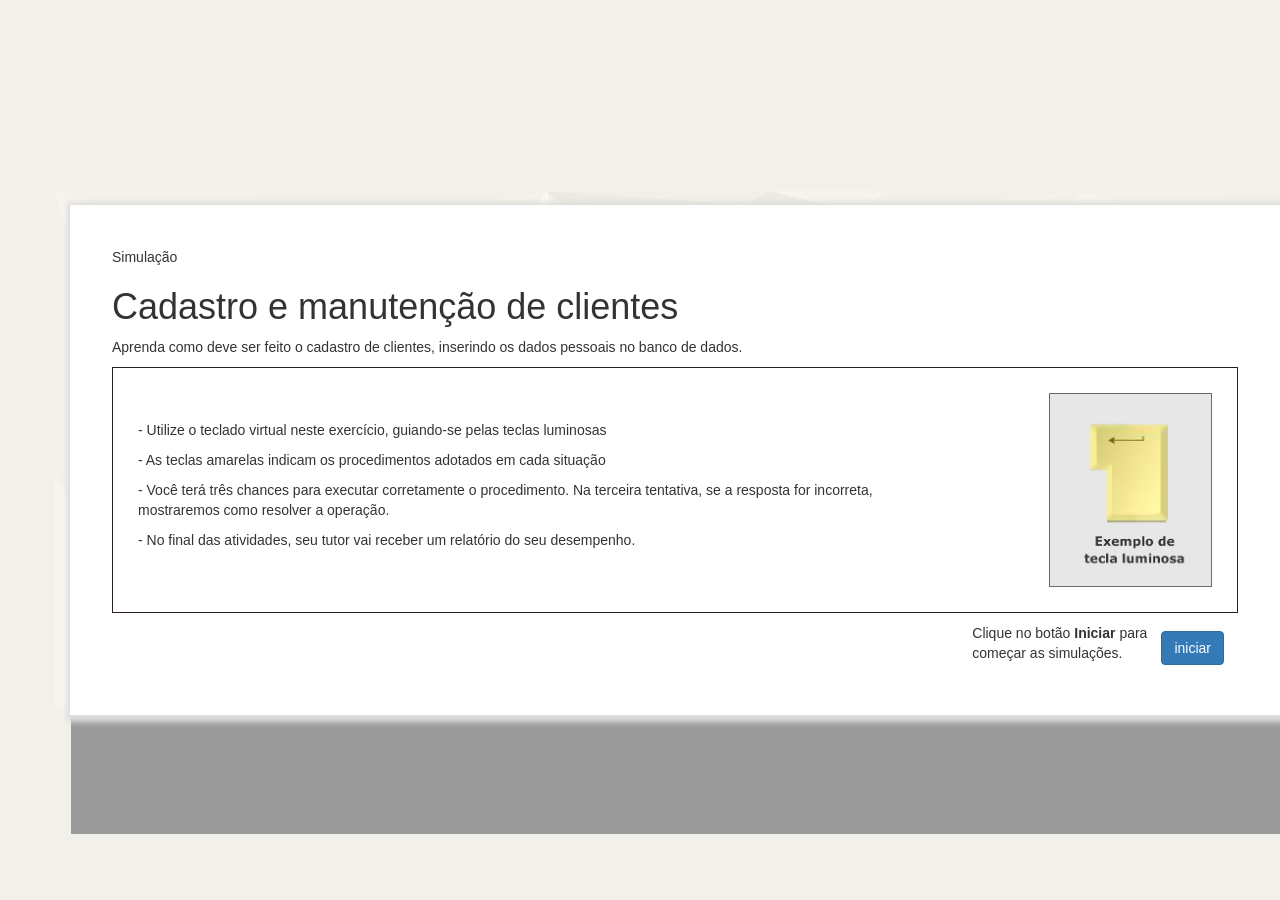
==== index.html @ 3a08120c "update" ====
<!DOCTYPE html>
<html lang="en">
<head>
    <meta charset="UTF-8">
    <meta http-equiv="X-UA-Compatible" content="IE=edge">
    <meta name="viewport" content="width=device-width, initial-scale=1.0">
    <title>Vendedor cadastro de Clientes</title>
    <link rel="stylesheet" href="style.css">
    <link type="text/css" rel="stylesheet" href="css/bootstrap.min.css" />
</head>
<body>

    <section class="container">
        <div class="simulacao">
            <div class="tela" id="tela-1"> <!-- tela 1 -->
                <div class="content">
                    <div class="wrapper-tela-1">
                        <div class="titulo"><p>Simulação</p></div>
                        <div class="sub-titulo"><h1>Cadastro e manutenção de clientes</h1></div>
                        <div class="enunciado">Aprenda como deve ser feito o cadastro de clientes, inserindo os dados pessoais no banco de dados.</div>
                        <div class="painel">
                            <div class="painel-left">
                                <p>- Utilize o teclado virtual neste exercício, guiando-se pelas teclas luminosas</p>
                                <p>- As teclas amarelas indicam os procedimentos adotados em cada situação</p>
                                <p>- Você terá três chances para executar corretamente o procedimento. Na terceira tentativa, se a resposta for incorreta, mostraremos como resolver a operação.</p>
                                <p>- No final das atividades, seu tutor vai receber um relatório do seu desempenho.</p>                        
                            </div>
                            <div class="painel-hight">
                                <img style="width: 163px;margin-left: 104px;" src="images/exemplo_botao.png" alt="">                        
                            </div>
                        </div>
                        <div class="rodape">
                            <div class="instrucao">
                                <p>Clique no botão <strong>Iniciar</strong> para<br />começar as simulações.</p>
                            </div>
                            <div class="botao-iniciar">
                                <span class="btn btn-primary" id="bt-iniciar">iniciar</span>
                            </div>
                        </div>
                    </div>
                </div>
            </div> <!-- fim tela-1 -->
            <div class="tela" id="tela-2">
                <div class="content">
                    <div class="wrapper-tela-2">
                        <div class="row-1">
                            <div class="left">
                                mostra animação e dados a serem copiados
                            </div>
                            <div class="hight">
                                <form class="formulario">
                                    <div class="row">
                                        <div class="form-group col-lg-6">
                                            <label for="nome">Nome</label>
                                            <input type="text" class="form-control" id="nome" tabindex="1">
                                        </div>
                                        <div class="form-group col-lg-3">
                                            <label for="cpf">CPF</label>
                                            <input type="text" class="form-control" id="cpf" tabindex="2">
                                        </div>
                                        <div class="form-group col-lg-3">
                                            <label for="RG">RG</label>
                                            <input type="text" class="form-control" id="RG" tabindex="3">
                                        </div>
                                    </div>
                                    <div class="row">
                                        <div class="form-group col-lg-2">
                                            <label for="nasc">Dt nasc</label>
                                            <input type="text" class="form-control" id="nasc" tabindex="4">
                                        </div>
                                        <div class="form-group col-lg-5">
                                            <label for="email">E-mail</label>
                                            <input type="email" class="form-control" id="email" tabindex="5">
                                        </div>
                                        <div class="form-group col-lg-5">
                                            <label for="fone">Telefone</label>
                                            <input type="text" class="form-control" id="fone" tabindex="6">
                                        </div>
                                    </div>
                                    <!--<button type="submit" class="btn btn-default">Send invitation</button>-->
                                  </form>                               
                            </div>
                        </div>
                        <div class="row-2">
                            <div class="teclado">
                                <ul class="linha linha-1">
                                    <li class="tecla esc">Esc</li>
                                    <li class="tecla f1" data-tecla="f1" data-valor="">F1</li>
                                    <li class="tecla f2" data-tecla="f2" data-valor="">F2</li>
                                    <li class="tecla f3" data-tecla="f3" data-valor="">F3</li>
                                    <li class="tecla f4" data-tecla="f4" data-valor="">F4</li>
                                    <li class="tecla f5" data-tecla="f5" data-valor="">F5</li>
                                    <li class="tecla f6" data-tecla="f6" data-valor="">F6</li>
                                    <li class="tecla f7" data-tecla="f7" data-valor="">F7</li>
                                    <li class="tecla f8" data-tecla="f8" data-valor="">F8</li>
                                    <li class="tecla f9" data-tecla="f9" data-valor="">F9</li>
                                    <li class="tecla f10" data-tecla="f10" data-valor="">F10</li>
                                    <li class="tecla f11" data-tecla="f11" data-valor="">F11</li>
                                    <li class="tecla f12" data-tecla="f12" data-valor="">F12</li>
                                    <li class="tecla pscr" data-tecla="pscr" data-valor="">Print<br />Screen</li>
                                    <li class="tecla scroll" data-tecla="scroll" data-valor="">Scroll<br />Lock</li>
                                    <li class="tecla pause" data-tecla="pause" data-valor="">Pause</li>
                                </ul>
                                <ul class="linha linha-2">
                                    <li class="tecla aspas">"<br />'</li>
                                    <li class="tecla t1" data-tecla="1" data-valor="1">!<br />1<span class="mascara esconde"></span></li>
                                    <li class="tecla t2" data-tecla="2" data-valor="2">@<br />2<span class="mascara esconde"></span></li>
                                    <li class="tecla 3" data-tecla="3" data-valor="3">3<span class="mascara esconde"></span></li>
                                    <li class="tecla 4" data-tecla="4" data-valor="4">4<span class="mascara esconde"></span></li>
                                    <li class="tecla 5" data-tecla="5" data-valor="5">5<span class="mascara esconde"></span></li>
                                    <li class="tecla 6" data-tecla="6" data-valor="6">6<span class="mascara esconde"></span></li>
                                    <li class="tecla 7" data-tecla="7" data-valor="7">7<span class="mascara esconde"></span></li>
                                    <li class="tecla 8" data-tecla="8" data-valor="8">8<span class="mascara esconde"></span></li>
                                    <li class="tecla 9" data-tecla="9" data-valor="9">9<span class="mascara esconde"></span></li>
                                    <li class="tecla 0" data-tecla="0" data-valor="0">0<span class="mascara esconde"></span></li>
                                    <li class="tecla hifen" data-tecla="hifen" data-valor="-">-<br />_</li>
                                    <li class="tecla mais" data-tecla="mais" data-valor="+">+<br />=</li>
                                    <li class="tecla back" data-tecla="Backspace" data-valor="">Backspace</li>
                                    <li class="tecla insert" data-tecla="insert" data-valor="">Insert</li>
                                    <li class="tecla home" data-tecla="home" data-valor="">Home</li>
                                    <li class="tecla pageup" data-tecla="pageup" data-valor="">Page<br />Up</li>
                                    <li class="tecla numlock" data-tecla="numlock" data-valor="">Num<br />Lock</li>
                                    <li class="tecla tn-barra" data-tecla="tn-barra" data-valor="/">/</li>
                                    <li class="tecla tn-asterisco" data-tecla="tn-asterisco" data-valor="*">*</li>
                                    <li class="tecla tn-hifem" data-tecla="tn-hifem" data-valor="-">-</li>
                                </ul>
                                <ul class="linha linha-3">
                                    <li class="tecla tab" data-tecla="tab" data-valor="">⇤<br /> ⇥</li>
                                    <li class="tecla q" data-tecla="q" data-valor="q">Q</li>
                                    <li class="tecla w" data-tecla="w" data-valor="w">W</li>
                                    <li class="tecla e" data-tecla="e" data-valor="e">E</li>
                                    <li class="tecla r" data-tecla="r" data-valor="r">R</li>
                                    <li class="tecla t" data-tecla="t" data-valor="y">T</li>
                                    <li class="tecla y" data-tecla="y" data-valor="y">Y</li>
                                    <li class="tecla u" data-tecla="u" data-valor="u">U</li>
                                    <li class="tecla i" data-tecla="i" data-valor="i">I</li>
                                    <li class="tecla o" data-tecla="o" data-valor="o">O</li>
                                    <li class="tecla p" data-tecla="p" data-valor="p">P</li>
                                    <li class="tecla grave-agudo" data-tecla="grave-agudo" data-valor="">`<br />´</li>
                                    <li class="tecla chave-colchete-abre" data-tecla="chave-colchete-abre" data-valor="[">{<br />[</li>
                                    <li class="tecla enter" data-tecla="enter" data-valor="">Enter</li>
                                    <li class="tecla delete" data-tecla="delete" data-valor="">Delete</li>
                                    <li class="tecla end" data-tecla="end" data-valor="">End</li>
                                    <li class="tecla pgpn" data-tecla="pgpn" data-valor="">PgDn</li>
                                    <li class="tecla tn7" data-tecla="tn7" data-valor="7">7</li>
                                    <li class="tecla tn8" data-tecla="tn8" data-valor="8">8</li>
                                    <li class="tecla tn9" data-tecla="tn9" data-valor="9">9</li>
                                    <li class="tecla sinal-mais" data-tecla="tn-mais" data-valor="+">+</li>
                                </ul>
                                <ul class="linha linha-4">
                                    <li class="tecla caps" data-tecla="caps-lock" data-valor="">Caps<br />Lock</li>
                                    <li class="tecla a" data-tecla="a" data-valor="a">A</li>
                                    <li class="tecla s" data-tecla="s" data-valor="s">S</li>
                                    <li class="tecla d" data-tecla="d" data-valor="d">D</li>
                                    <li class="tecla f" data-tecla="f" data-valor="f">F</li>
                                    <li class="tecla g" data-tecla="g" data-valor="g">G</li>
                                    <li class="tecla h" data-tecla="h" data-valor="h">H</li>
                                    <li class="tecla j" data-tecla="j" data-valor="j">J</li>
                                    <li class="tecla k" data-tecla="k" data-valor="k">K</li>
                                    <li class="tecla l" data-tecla="l" data-valor="l">L</li>
                                    <li class="tecla c-" data-tecla="c-" data-valor="ç">Ç</li>
                                    <li class="tecla ciucun-til" data-tecla="ciucun-til" data-valor="">^<br />~</li>
                                    <li class="tecla chave-colchete-fecha" data-tecla="chave-colchete-fecha" data-valor="]">}<br />]</li>
                                    <li class="tecla tn4" data-tecla="tn4" data-valor="4">4</li>
                                    <li class="tecla tn5" data-tecla="tn5" data-valor="5">5</li>
                                    <li class="tecla tn6" data-tecla="tn6" data-valor="6">6</li>
                                    <li class="tecla tn-ponto" data-tecla="tn-ponto" data-valor=".">.</li>
                                </ul>
                            </ul>
                            <ul class="linha linha-5">
                                <li class="tecla caps" data-tecla="caps-lock" data-valor="">Caps<br />Lock</li>
                                <li class="tecla a" data-tecla="a" data-valor="a">A</li>
                                <li class="tecla s" data-tecla="s" data-valor="s">S</li>
                                <li class="tecla d" data-tecla="d" data-valor="d">D</li>
                                <li class="tecla f" data-tecla="f" data-valor="f">F</li>
                                <li class="tecla g" data-tecla="g" data-valor="g">G</li>
                                <li class="tecla h" data-tecla="h" data-valor="h">H</li>
                                <li class="tecla j" data-tecla="j" data-valor="j">J</li>
                                <li class="tecla k" data-tecla="k" data-valor="k">K</li>
                                <li class="tecla l" data-tecla="l" data-valor="l">L</li>
                                <li class="tecla c-" data-tecla="c-" data-valor="ç">Ç</li>
                                <li class="tecla ciucuntil" data-tecla="ciucuntil" data-valor="">^<br />~</li>
                                <li class="tecla chaveco" data-tecla="chaveco" data-valor="]">}<br />]</li>
                                <li class="tecla tn4" data-tecla="tn4" data-valor="4">4</li>
                                <li class="tecla tn5" data-tecla="tn5" data-valor="5">5</li>
                                <li class="tecla tn6" data-tecla="tn6" data-valor="6">6</li>
                                <li class="tecla tn-ponto" data-tecla="tn-ponto" data-valor=".">.</li>
                            </ul>
                            </div>
                        </div>
                        <div class="row-3">
                            <button class="btn btn-default" id="bt-proximo-campo">Próximo Campo</button>
                            menu inferior ao teclado
                        </div>
                    </div>
                </div>
            </div>
        </div>
    </section>

<script type="text/javascript" src="js/jquery-2.2.2.min.js"></script>
<script type="text/javascript" src="js/bootstrap.min.js"></script>
<script src="script.js"></script>    
</body>
</html>
---- style.css ----
* {
    margin: 0;
    padding: 0;
    box-sizing: border-box;
}

body {
    width: 100vw;
    height: 100vh;
    display: flex;
    justify-content: center;
    align-items: center;
    background-color:rgb(241, 240, 234) !important;
    
}

.container {
    padding-top: 1em;
    background: url(/images/background_simulador_vendas.jpg);
}

.rodape {
    width: 100%;
    display: flex;
    align-items: center;
    justify-content: flex-end;
}

.rodape .instrucao, .botao-iniciar {
    margin-right: 1em;
}

.painel {
    display: flex;
    align-items: center;
    justify-content: center;
    padding: 25px;
    border: solid thin rgb(43, 31, 31);
    margin: 10px 0px;
}

#tela-1 {
    position: absolute;
    z-index: 3;
    background-color: rgb(255 255 255) !important;
    padding: 3em;
    box-shadow: 2px 2px 5px 5px #ddd;
    overflow: hidden;
}

#nome {
    text-transform: capitalize;
    font-size: 1.2em;
    font-weight: 700;
}



#tela-2 {
    z-index: 2;
    background-color: rgb(241, 240, 234) !important;
}

.wrapper-tela-2 .row-1 {
    display: flex;
    justify-content:space-between;
    width: 1330px;
}

.wrapper-tela-2 .row-2 {
    display: flex;
    justify-content:center;
}

.wrapper-tela-2 .row-3 {
    display: flex;
    justify-content: flex-end;
}

.wrapper-tela-2 .row-1 .left {
    width: 50%;
    display: flex;
    border: solid thin #ccc;
}

.wrapper-tela-2 .row-1 .hight {
    width: 50%;
    display: flex;
    border: solid thin #ccc;
}

.wrapper-tela-2 .row-2 {
    /*width: 100%;*/
    display: flex;
    border: solid thin #ccc;
    width: 980px;
    width: 1330px;
    height: 290px;
}

.wrapper-tela-2 .row-3 {
    width: 100%;
    display: flex;
    border: solid thin #ccc;
}

.formulario {
    padding: 1em;
}

.teclado {
    display: flex;
    flex-direction: column;
    width: 100%;
    background-color: #9b9b9b;
    height: 450px;
}

.linha {
    display: flex;
    list-style: none;
    justify-content: end;
}

.linha-4 {    
    margin-top: -60px;
    margin-bottom: 0 !important;
}

ul.linha li {
    box-sizing: border-box;
    display: inline-block;
}

.tecla {
    width: 58px;
    height: 58px;
    position: relative;
    color: rgb(31, 29, 29);
    font-weight: bold;
    -webkit-touch-callout: none; /* iOS Safari */
      -webkit-user-select: none; /* Safari */
       -khtml-user-select: none; /* Konqueror HTML */
         -moz-user-select: none; /* Old versions of Firefox */
          -ms-user-select: none; /* Internet Explorer/Edge */
              user-select: none; /* Non-prefixed version, currently
                                    supported by Chrome, Edge, Opera and Firefox */
}
 .tecla-normal {
     display: flex;
     justify-content: end;
     background: url(images/tlc1_2.png) no-repeat;
     background-size: contain;
     padding: 9px 11px;

 }

 .tecla-dupla {
    display: flex;
    justify-content: end;
    background: url(images/tlc3.png) no-repeat;
    background-size: contain;
    padding: 9px 11px;
    width: 66px;
    height: 66px;
 }

 ul>li {
    position: relative;
    cursor: pointer;
    background-image: url(images/tlc1.png);    
    background-size: contain;
    font-size: 12px;
    display: block;
    float: left;
    box-sizing: border-box;
    width: 66px;
    height: 66px;
    margin-top: 2px;
    margin-right: 1px;
    padding: 7px;
    color: #999;
}

.esc, .aspas, .tab, .caps {
    margin-left: 13px;
}
.f1, .f5 {    
    margin-left: 54px;
}

.caps {
    width: 89px;
    background-image: url(images/tlc3.png) !important;
    background-size: 89px 58px;
    background-repeat: no-repeat;

}

.pscr,.numlock {
    margin-left: 10px;
}

.back {
    width: 115px;
    background-image: url(images/tlc3.png) !important;
    background-size: 107px 59px;
    background-repeat: no-repeat;
}

.tab {
    width: 71px;
    background-image: url(images/tlc3.png) !important;
    background-size: 71px 58px;
    background-repeat: no-repeat;
}

.enter {
    width: 95px;
    height: 118px;
    background-image: url(images/tlc2.png) !important;
    background-size: cover;
    background-repeat: no-repeat;
    margin-right: 10px;
}

.pgpn {
    margin-right: 11px;
}

.insert {    
    margin-left: 2px;
}

.tn4 {
    margin-left: 274px;
}

.linha-2, .linha-3, .linha-3 {
    margin: 0;
}



.form-control {
    border-radius: none !important;
}

.mascara {
    width: 100%;
    height: 100%;
    /*background-color: rgb(243, 223, 60, .5);*/
    background-color: rgb(243, 223, 60);
    position: absolute;
    top: 0;
    left: 0;
    z-index: 2;
    transition: opacity .5s linear;
    opacity: .5;
}



.esconde {
    transition: opacity .5s linear;
    opacity: 0;
}

.mostra {
    transition: opacity .5s linear;
    opacity: 1;
}

.esconde-tela-1 {
    transition: opacity, height .5 linear;
    opacity: 0;
    height: 0;
    width: 0;
    z-index: 1 !important;
    padding: 0;
}
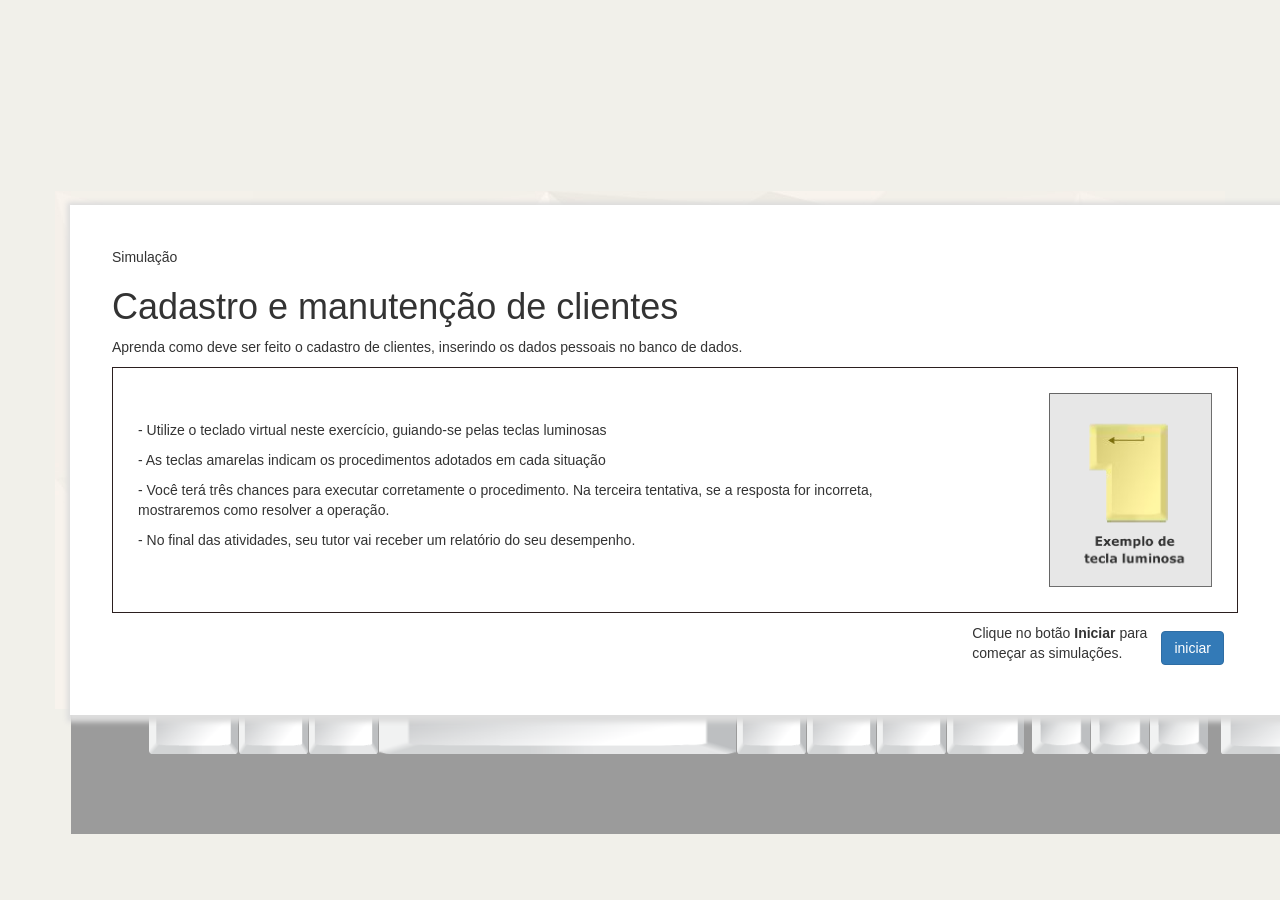
==== commit aba53b83: "update" ====
--- a/index.html
+++ b/index.html
@@ -138,7 +138,7 @@
                                     <li class="tecla p" data-tecla="p" data-valor="p">P</li>
                                     <li class="tecla grave-agudo" data-tecla="grave-agudo" data-valor="">`<br />´</li>
                                     <li class="tecla chave-colchete-abre" data-tecla="chave-colchete-abre" data-valor="[">{<br />[</li>
-                                    <li class="tecla enter" data-tecla="enter" data-valor="">Enter</li>
+                                    <li class="tecla enter-1" data-tecla="enter-1" data-valor="">Enter</li>
                                     <li class="tecla delete" data-tecla="delete" data-valor="">Delete</li>
                                     <li class="tecla end" data-tecla="end" data-valor="">End</li>
                                     <li class="tecla pgpn" data-tecla="pgpn" data-valor="">PgDn</li>
@@ -168,23 +168,40 @@
                                 </ul>
                             </ul>
                             <ul class="linha linha-5">
-                                <li class="tecla caps" data-tecla="caps-lock" data-valor="">Caps<br />Lock</li>
-                                <li class="tecla a" data-tecla="a" data-valor="a">A</li>
-                                <li class="tecla s" data-tecla="s" data-valor="s">S</li>
-                                <li class="tecla d" data-tecla="d" data-valor="d">D</li>
-                                <li class="tecla f" data-tecla="f" data-valor="f">F</li>
-                                <li class="tecla g" data-tecla="g" data-valor="g">G</li>
-                                <li class="tecla h" data-tecla="h" data-valor="h">H</li>
-                                <li class="tecla j" data-tecla="j" data-valor="j">J</li>
-                                <li class="tecla k" data-tecla="k" data-valor="k">K</li>
-                                <li class="tecla l" data-tecla="l" data-valor="l">L</li>
-                                <li class="tecla c-" data-tecla="c-" data-valor="ç">Ç</li>
-                                <li class="tecla ciucuntil" data-tecla="ciucuntil" data-valor="">^<br />~</li>
-                                <li class="tecla chaveco" data-tecla="chaveco" data-valor="]">}<br />]</li>
-                                <li class="tecla tn4" data-tecla="tn4" data-valor="4">4</li>
-                                <li class="tecla tn5" data-tecla="tn5" data-valor="5">5</li>
-                                <li class="tecla tn6" data-tecla="tn6" data-valor="6">6</li>
-                                <li class="tecla tn-ponto" data-tecla="tn-ponto" data-valor=".">.</li>
+                                <li class="tecla shift" data-tecla="shift" data-valor="">Shift</li>
+                                <li class="tecla pipe-barra" data-tecla="pipe-contrabarra" data-valor="\">|<br />\</li>
+                                <li class="tecla z" data-tecla="z" data-valor="z">Z</li>
+                                <li class="tecla x" data-tecla="x" data-valor="x">X</li>
+                                <li class="tecla c" data-tecla="c" data-valor="c">C</li>
+                                <li class="tecla v" data-tecla="v" data-valor="v">V</li>
+                                <li class="tecla b" data-tecla="b" data-valor="b">B</li>
+                                <li class="tecla n" data-tecla="n" data-valor="n">N</li>
+                                <li class="tecla m" data-tecla="m" data-valor="m">M</li>
+                                <li class="tecla menor-virgula" data-tecla="menor-virgula" data-valor="&#60;">&#60;<br />,</li>
+                                <li class="tecla maior-ponto" data-tecla="maior-ponto" data-valor="&#62;">&#62;<br />.</li>
+                                <li class="tecla 2pontos-pontov" data-tecla="2pontos-pontov" data-valor=":">:<br />;</li>
+                                <li class="tecla interr-barra" data-tecla="interr-barra" data-valor="?">?<br />/</li>
+                                <li class="tecla shift2" data-tecla="shift2" data-valor="">Shift</li>                                
+                                <li class="tecla seta-cima" data-tecla="seta-cima" data-valor="">&#238</li>
+                                <li class="tecla tn1" data-tecla="tn1" data-valor="1">1</li>
+                                <li class="tecla tn2" data-tecla="tn2" data-valor="2">2</li>
+                                <li class="tecla tn3" data-tecla="tn3" data-valor="3">3</li>
+                                <li class="tecla enter-2" data-tecla="enter-2" data-valor="">Enter</li>
+                            </ul>
+                            <ul class="linha linha-6">
+                                <li class="tecla control-1" data-tecla="control-1" data-valor="">Ctrl</li>
+                                <li class="tecla fn1" data-tecla="fn1" data-valor=""></li>
+                                <li class="tecla alt" data-tecla="alt" data-valor="">Alt</li>
+                                <li class="tecla barra-espaco" data-tecla="barra-espaco" data-valor=" "></li>
+                                <li class="tecla alt-gr" data-tecla="alt-gr" data-valor="">Alt Gr</li>
+                                <li class="tecla fn2" data-tecla="fn2" data-valor=""></li>
+                                <li class="tecla sem-uso-1" data-tecla="sem-uso-1" data-valor=""></li>
+                                <li class="tecla control-2" data-tecla="control-2" data-valor="">Ctrl</li>
+                                <li class="tecla seta-esq" data-tecla="seta-esq" data-valor="">&#60;-</li>
+                                <li class="tecla seta-baixo" data-tecla="seta-baixo" data-valor=""></li>
+                                <li class="tecla seta-direi" data-tecla="seta-direi" data-valor="">-&#62;</li>
+                                <li class="tecla tn0" data-tecla="tn0" data-valor="0">0</li>
+                                <li class="tecla tn-virgula" data-tecla="tn-virgula" data-valor=",">,</li>
                             </ul>
                             </div>
                         </div>
--- a/style.css
+++ b/style.css
@@ -125,6 +125,14 @@
 .linha-4 {    
     margin-top: -60px;
     margin-bottom: 0 !important;
+}
+
+.linha-5 {    
+    margin-bottom: 0 !important;
+}
+
+.linha-6 {
+    margin-top: -60px;
 }
 
 ul.linha li {
@@ -182,7 +190,7 @@
     color: #999;
 }
 
-.esc, .aspas, .tab, .caps {
+.esc, .aspas, .tab, .caps, .shift, .control-1 {
     margin-left: 13px;
 }
 .f1, .f5 {    
@@ -215,7 +223,22 @@
     background-repeat: no-repeat;
 }
 
-.enter {
+.shift {
+    width: 75px;
+    background-image: url(images/tlc3.png) !important;
+    background-size: 74px 58px;
+    background-repeat: no-repeat;
+}
+
+
+.shift2 {
+    width: 104px;
+    background-image: url(images/tlc3.png) !important;
+    background-size: 91px 58px;
+    background-repeat: no-repeat;
+}
+
+.enter-1 {
     width: 95px;
     height: 118px;
     background-image: url(images/tlc2.png) !important;
@@ -224,6 +247,15 @@
     margin-right: 10px;
 }
 
+.enter-2 {
+    width: 58px;
+    height: 118px;
+    background-image: url(images/enter-1.png) !important;
+    background-size: 58px 119px;
+    background-repeat: no-repeat;
+    margin-right: 10px;
+}
+
 .pgpn {
     margin-right: 11px;
 }
@@ -232,8 +264,62 @@
     margin-left: 2px;
 }
 
+.tn0 {
+    margin-left: 12px;
+}
 .tn4 {
     margin-left: 274px;
+}
+
+.seta-cima {
+    display: flex !important;
+    justify-content: center;
+    align-items: center;
+    margin-left: 53px;  
+}
+
+.tn0 {
+    margin-left: 12px;
+    width: 118px;
+    background-image: url(images/tlc3.png) !important;
+    background-size: 117px 59px;
+    background-repeat: no-repeat; 
+}
+
+.tn1 {
+    margin-left: 71px;
+}
+
+.fn1, .fn2, .alt, .alt-gr, .sem-uso-1 {
+    width: 69px;
+    background-image: url(images/tlc3.png) !important;
+    background-size: 69px 58px;
+    background-repeat: no-repeat;
+}
+
+.control-2 {
+    width: 77px;
+    background-image: url(images/tlc3.png) !important;
+    background-size: 77px 58px;
+    background-repeat: no-repeat;
+}
+
+.seta-esq {    
+    margin-left: 7px;
+}
+
+.barra-espaco {
+    width: 357px;
+    background-image: url(images/tlc3.png) !important;
+    background-size: 357px 58px;
+    background-repeat: no-repeat; 
+}
+
+.control-1 {
+    width: 89px;
+    background-image: url(images/tlc3.png) !important;
+    background-size: 89px 58px;
+    background-repeat: no-repeat;    
 }
 
 .linha-2, .linha-3, .linha-3 {
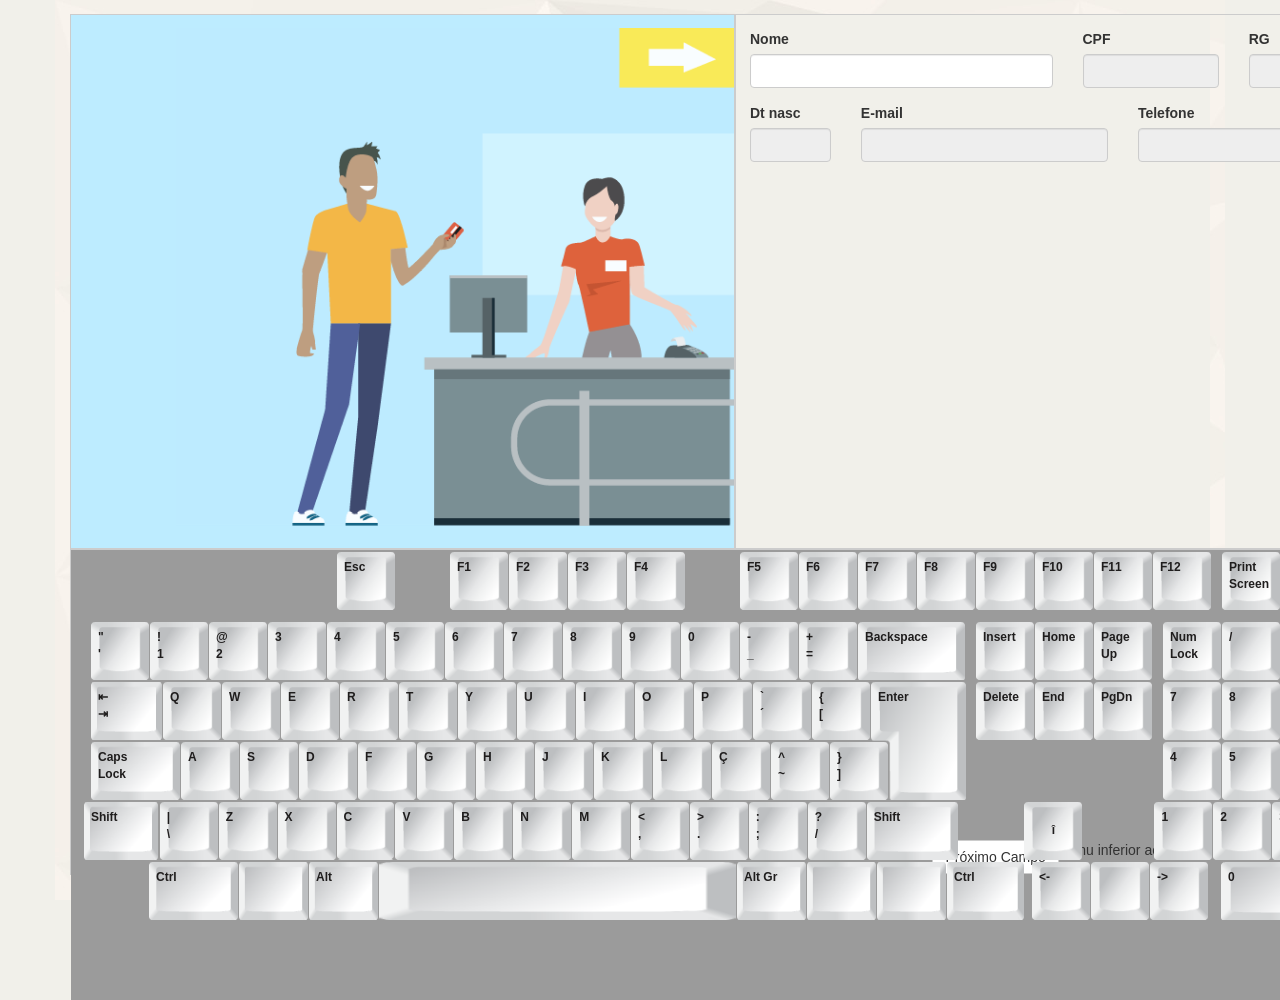
==== commit dc8a6c19: "update" ====
--- a/index.html
+++ b/index.html
@@ -7,12 +7,13 @@
     <title>Vendedor cadastro de Clientes</title>
     <link rel="stylesheet" href="style.css">
     <link type="text/css" rel="stylesheet" href="css/bootstrap.min.css" />
+    <script src="https://cdnjs.cloudflare.com/ajax/libs/gsap/3.7.0/gsap.min.js"></script>
 </head>
 <body>
 
     <section class="container">
         <div class="simulacao">
-            <div class="tela" id="tela-1"> <!-- tela 1 -->
+            <div class="tela" id="tela-1" style="display: none;"> <!-- tela 1 -->
                 <div class="content">
                     <div class="wrapper-tela-1">
                         <div class="titulo"><p>Simulação</p></div>
@@ -45,7 +46,12 @@
                     <div class="wrapper-tela-2">
                         <div class="row-1">
                             <div class="left">
-                                mostra animação e dados a serem copiados
+                                <section id="animacao">
+                                    <img src="images/balao.png" alt="" class="balao">
+                                    <div class="img">
+                                        <img src="images/cena.png" alt="">
+                                    </div>
+                                </section>
                             </div>
                             <div class="hight">
                                 <form class="formulario">
@@ -84,124 +90,124 @@
                         <div class="row-2">
                             <div class="teclado">
                                 <ul class="linha linha-1">
-                                    <li class="tecla esc">Esc</li>
-                                    <li class="tecla f1" data-tecla="f1" data-valor="">F1</li>
-                                    <li class="tecla f2" data-tecla="f2" data-valor="">F2</li>
-                                    <li class="tecla f3" data-tecla="f3" data-valor="">F3</li>
-                                    <li class="tecla f4" data-tecla="f4" data-valor="">F4</li>
-                                    <li class="tecla f5" data-tecla="f5" data-valor="">F5</li>
-                                    <li class="tecla f6" data-tecla="f6" data-valor="">F6</li>
-                                    <li class="tecla f7" data-tecla="f7" data-valor="">F7</li>
-                                    <li class="tecla f8" data-tecla="f8" data-valor="">F8</li>
-                                    <li class="tecla f9" data-tecla="f9" data-valor="">F9</li>
-                                    <li class="tecla f10" data-tecla="f10" data-valor="">F10</li>
-                                    <li class="tecla f11" data-tecla="f11" data-valor="">F11</li>
-                                    <li class="tecla f12" data-tecla="f12" data-valor="">F12</li>
-                                    <li class="tecla pscr" data-tecla="pscr" data-valor="">Print<br />Screen</li>
-                                    <li class="tecla scroll" data-tecla="scroll" data-valor="">Scroll<br />Lock</li>
-                                    <li class="tecla pause" data-tecla="pause" data-valor="">Pause</li>
+                                    <li class="tecla esc">Esc<span class=""></span></li>
+                                    <li class="tecla f1" data-tecla="f1" data-valor="">F1<span class=""></span></li>
+                                    <li class="tecla f2" data-tecla="f2" data-valor="">F2<span class=""></span></li>
+                                    <li class="tecla f3" data-tecla="f3" data-valor="">F3<span class=""></span></li>
+                                    <li class="tecla f4" data-tecla="f4" data-valor="">F4<span class=""></span></li>
+                                    <li class="tecla f5" data-tecla="f5" data-valor="">F5<span class=""></span></li>
+                                    <li class="tecla f6" data-tecla="f6" data-valor="">F6<span class=""></span></li>
+                                    <li class="tecla f7" data-tecla="f7" data-valor="">F7<span class=""></span></li>
+                                    <li class="tecla f8" data-tecla="f8" data-valor="">F8<span class=""></span></li>
+                                    <li class="tecla f9" data-tecla="f9" data-valor="">F9<span class=""></span></li>
+                                    <li class="tecla f10" data-tecla="f10" data-valor="">F10<span class=""></span></li>
+                                    <li class="tecla f11" data-tecla="f11" data-valor="">F11<span class=""></span></li>
+                                    <li class="tecla f12" data-tecla="f12" data-valor="">F12<span class=""></span></li>
+                                    <li class="tecla pscr" data-tecla="pscr" data-valor="">Print<br />Screen<span class=""></span></li>
+                                    <li class="tecla scroll" data-tecla="scroll" data-valor="">Scroll<br />Lock<span class=""></span></li>
+                                    <li class="tecla pause" data-tecla="pause" data-valor="">Pause<span class=""></span></li>
                                 </ul>
                                 <ul class="linha linha-2">
-                                    <li class="tecla aspas">"<br />'</li>
-                                    <li class="tecla t1" data-tecla="1" data-valor="1">!<br />1<span class="mascara esconde"></span></li>
-                                    <li class="tecla t2" data-tecla="2" data-valor="2">@<br />2<span class="mascara esconde"></span></li>
-                                    <li class="tecla 3" data-tecla="3" data-valor="3">3<span class="mascara esconde"></span></li>
-                                    <li class="tecla 4" data-tecla="4" data-valor="4">4<span class="mascara esconde"></span></li>
-                                    <li class="tecla 5" data-tecla="5" data-valor="5">5<span class="mascara esconde"></span></li>
-                                    <li class="tecla 6" data-tecla="6" data-valor="6">6<span class="mascara esconde"></span></li>
-                                    <li class="tecla 7" data-tecla="7" data-valor="7">7<span class="mascara esconde"></span></li>
-                                    <li class="tecla 8" data-tecla="8" data-valor="8">8<span class="mascara esconde"></span></li>
-                                    <li class="tecla 9" data-tecla="9" data-valor="9">9<span class="mascara esconde"></span></li>
-                                    <li class="tecla 0" data-tecla="0" data-valor="0">0<span class="mascara esconde"></span></li>
-                                    <li class="tecla hifen" data-tecla="hifen" data-valor="-">-<br />_</li>
-                                    <li class="tecla mais" data-tecla="mais" data-valor="+">+<br />=</li>
-                                    <li class="tecla back" data-tecla="Backspace" data-valor="">Backspace</li>
-                                    <li class="tecla insert" data-tecla="insert" data-valor="">Insert</li>
-                                    <li class="tecla home" data-tecla="home" data-valor="">Home</li>
-                                    <li class="tecla pageup" data-tecla="pageup" data-valor="">Page<br />Up</li>
-                                    <li class="tecla numlock" data-tecla="numlock" data-valor="">Num<br />Lock</li>
-                                    <li class="tecla tn-barra" data-tecla="tn-barra" data-valor="/">/</li>
-                                    <li class="tecla tn-asterisco" data-tecla="tn-asterisco" data-valor="*">*</li>
-                                    <li class="tecla tn-hifem" data-tecla="tn-hifem" data-valor="-">-</li>
+                                    <li class="tecla aspas">"<br />'<span class=""></span><span class=""></span></li>
+                                    <li class="tecla t1" data-tecla="t1" data-valor="1">!<br />1<span class="maskCampo1"></span></li>
+                                    <li class="tecla t2" data-tecla="t2" data-valor="2">@<br />2<span class="maskCampo1"></span></li>
+                                    <li class="tecla t3" data-tecla="t3" data-valor="3">3<span class="maskCampo1"></span></li>
+                                    <li class="tecla t4" data-tecla="t4" data-valor="4">4<span class="maskCampo1"></span></li>
+                                    <li class="tecla t5" data-tecla="t5" data-valor="5">5<span class="maskCampo1"></span></li>
+                                    <li class="tecla t6" data-tecla="t6" data-valor="6">6<span class="maskCampo1"></span></li>
+                                    <li class="tecla t7" data-tecla="t7" data-valor="7">7<span class="maskCampo1"></span></li>
+                                    <li class="tecla t8" data-tecla="t8" data-valor="8">8<span class="maskCampo1"></span></li>
+                                    <li class="tecla t9" data-tecla="t9" data-valor="9">9<span class="maskCampo1"></span></li>
+                                    <li class="tecla t0" data-tecla="t0" data-valor="0">0<span class="maskCampo1"></span></li>
+                                    <li class="tecla hifen" data-tecla="hifen" data-valor="-">-<br />_<span class="maskCampo1"></span></li>
+                                    <li class="tecla mais-igual" data-tecla="mais-igual" data-valor="+">+<br />=<span class=""></span></li>
+                                    <li class="tecla back" data-tecla="Backspace" data-valor="">Backspace<span class="maskCampo1"></span></li>
+                                    <li class="tecla insert" data-tecla="insert" data-valor="">Insert<span class=""></span></li>
+                                    <li class="tecla home" data-tecla="home" data-valor="">Home<span class=""></span></li>
+                                    <li class="tecla pageup" data-tecla="pageup" data-valor="">Page<br />Up<span class=""></span></li>
+                                    <li class="tecla numlock" data-tecla="numlock" data-valor="">Num<br />Lock<span class=""></span></li>
+                                    <li class="tecla tn-barra" data-tecla="tn-barra" data-valor="/">/<span class="maskCampo1"></span></li>
+                                    <li class="tecla tn-asterisco" data-tecla="tn-asterisco" data-valor="*">*<span class=""></span></li>
+                                    <li class="tecla tn-hifen" data-tecla="tn-hifen" data-valor="-">-<span class="maskCampo1"></span></li>
                                 </ul>
                                 <ul class="linha linha-3">
-                                    <li class="tecla tab" data-tecla="tab" data-valor="">⇤<br /> ⇥</li>
-                                    <li class="tecla q" data-tecla="q" data-valor="q">Q</li>
-                                    <li class="tecla w" data-tecla="w" data-valor="w">W</li>
-                                    <li class="tecla e" data-tecla="e" data-valor="e">E</li>
-                                    <li class="tecla r" data-tecla="r" data-valor="r">R</li>
-                                    <li class="tecla t" data-tecla="t" data-valor="y">T</li>
-                                    <li class="tecla y" data-tecla="y" data-valor="y">Y</li>
-                                    <li class="tecla u" data-tecla="u" data-valor="u">U</li>
-                                    <li class="tecla i" data-tecla="i" data-valor="i">I</li>
-                                    <li class="tecla o" data-tecla="o" data-valor="o">O</li>
-                                    <li class="tecla p" data-tecla="p" data-valor="p">P</li>
-                                    <li class="tecla grave-agudo" data-tecla="grave-agudo" data-valor="">`<br />´</li>
-                                    <li class="tecla chave-colchete-abre" data-tecla="chave-colchete-abre" data-valor="[">{<br />[</li>
-                                    <li class="tecla enter-1" data-tecla="enter-1" data-valor="">Enter</li>
-                                    <li class="tecla delete" data-tecla="delete" data-valor="">Delete</li>
-                                    <li class="tecla end" data-tecla="end" data-valor="">End</li>
-                                    <li class="tecla pgpn" data-tecla="pgpn" data-valor="">PgDn</li>
-                                    <li class="tecla tn7" data-tecla="tn7" data-valor="7">7</li>
-                                    <li class="tecla tn8" data-tecla="tn8" data-valor="8">8</li>
-                                    <li class="tecla tn9" data-tecla="tn9" data-valor="9">9</li>
-                                    <li class="tecla sinal-mais" data-tecla="tn-mais" data-valor="+">+</li>
+                                    <li class="tecla tab" data-tecla="tab" data-valor="">⇤<br /> ⇥<span class=""></span></li>
+                                    <li class="tecla q" data-tecla="q" data-valor="q">Q<span class="maskCampo1"></span><span class=""></span></li>
+                                    <li class="tecla w" data-tecla="w" data-valor="w">W<span class="maskCampo1"></span></li>
+                                    <li class="tecla e" data-tecla="e" data-valor="e">E<span class="maskCampo1"></span></li>
+                                    <li class="tecla r" data-tecla="r" data-valor="r">R<span class="maskCampo1"></span></li>
+                                    <li class="tecla t" data-tecla="t" data-valor="y">T<span class="maskCampo1"></span></li>
+                                    <li class="tecla y" data-tecla="y" data-valor="y">Y<span class="maskCampo1"></span></li>
+                                    <li class="tecla u" data-tecla="u" data-valor="u">U<span class="maskCampo1"></span></li>
+                                    <li class="tecla i" data-tecla="i" data-valor="i">I<span class="maskCampo1"></span></li>
+                                    <li class="tecla o" data-tecla="o" data-valor="o">O<span class="maskCampo1"></span></li>
+                                    <li class="tecla p" data-tecla="p" data-valor="p">P<span class="maskCampo1"></span></li>
+                                    <li class="tecla grave-agudo" data-tecla="grave-agudo" data-valor="">`<br />´<span class=""></span></li>
+                                    <li class="tecla chave-colchete-abre" data-tecla="chave-colchete-abre" data-valor="[">{<br />[<span class=""></span></li>
+                                    <li class="tecla enter-1" data-tecla="enter-1" data-valor="">Enter<span class="maskCampo1"></span></li>
+                                    <li class="tecla delete" data-tecla="delete" data-valor="">Delete<span class=""></span></li>
+                                    <li class="tecla end" data-tecla="end" data-valor="">End<span class=""></span></li>
+                                    <li class="tecla pgpn" data-tecla="pgpn" data-valor="">PgDn<span class=""></span></li>
+                                    <li class="tecla tn7" data-tecla="tn7" data-valor="7">7<span class="maskCampo1"></span></li>
+                                    <li class="tecla tn8" data-tecla="tn8" data-valor="8">8<span class="maskCampo1"></span></li>
+                                    <li class="tecla tn9" data-tecla="tn9" data-valor="9">9<span class="maskCampo1"></span></li>
+                                    <li class="tecla tn-mais" data-tecla="tn-mais" data-valor="+">+<span class=""></span></li>
                                 </ul>
                                 <ul class="linha linha-4">
-                                    <li class="tecla caps" data-tecla="caps-lock" data-valor="">Caps<br />Lock</li>
-                                    <li class="tecla a" data-tecla="a" data-valor="a">A</li>
-                                    <li class="tecla s" data-tecla="s" data-valor="s">S</li>
-                                    <li class="tecla d" data-tecla="d" data-valor="d">D</li>
-                                    <li class="tecla f" data-tecla="f" data-valor="f">F</li>
-                                    <li class="tecla g" data-tecla="g" data-valor="g">G</li>
-                                    <li class="tecla h" data-tecla="h" data-valor="h">H</li>
-                                    <li class="tecla j" data-tecla="j" data-valor="j">J</li>
-                                    <li class="tecla k" data-tecla="k" data-valor="k">K</li>
-                                    <li class="tecla l" data-tecla="l" data-valor="l">L</li>
-                                    <li class="tecla c-" data-tecla="c-" data-valor="ç">Ç</li>
-                                    <li class="tecla ciucun-til" data-tecla="ciucun-til" data-valor="">^<br />~</li>
-                                    <li class="tecla chave-colchete-fecha" data-tecla="chave-colchete-fecha" data-valor="]">}<br />]</li>
-                                    <li class="tecla tn4" data-tecla="tn4" data-valor="4">4</li>
-                                    <li class="tecla tn5" data-tecla="tn5" data-valor="5">5</li>
-                                    <li class="tecla tn6" data-tecla="tn6" data-valor="6">6</li>
-                                    <li class="tecla tn-ponto" data-tecla="tn-ponto" data-valor=".">.</li>
+                                    <li class="tecla caps" data-tecla="caps-lock" data-valor="">Caps<br />Lock<span class=""></span></li>
+                                    <li class="tecla a" data-tecla="a" data-valor="a">A<span class="maskCampo1"></span></li>
+                                    <li class="tecla s" data-tecla="s" data-valor="s">S<span class="maskCampo1"></span></li>
+                                    <li class="tecla d" data-tecla="d" data-valor="d">D<span class="maskCampo1"></span></li>
+                                    <li class="tecla f" data-tecla="f" data-valor="f">F<span class="maskCampo1"></span></li>
+                                    <li class="tecla g" data-tecla="g" data-valor="g">G<span class="maskCampo1"></span></li>
+                                    <li class="tecla h" data-tecla="h" data-valor="h">H<span class="maskCampo1"></span></li>
+                                    <li class="tecla j" data-tecla="j" data-valor="j">J<span class="maskCampo1"></span></li>
+                                    <li class="tecla k" data-tecla="k" data-valor="k">K<span class="maskCampo1"></span></li>
+                                    <li class="tecla l" data-tecla="l" data-valor="l">L<span class="maskCampo1"></span></li>
+                                    <li class="tecla c-" data-tecla="c-" data-valor="ç">Ç<span class="maskCampo1"></span></li>
+                                    <li class="tecla ciucun-til" data-tecla="ciucun-til" data-valor="">^<br />~<span class=""></span></li>
+                                    <li class="tecla chave-colchete-fecha" data-tecla="chave-colchete-fecha" data-valor="]">}<br />]<span class=""></span></li>
+                                    <li class="tecla tn4" data-tecla="tn4" data-valor="4">4<span class="maskCampo1"></span></li>
+                                    <li class="tecla tn5" data-tecla="tn5" data-valor="5">5<span class="maskCampo1"></span></li>
+                                    <li class="tecla tn6" data-tecla="tn6" data-valor="6">6<span class="maskCampo1"></span></li>
+                                    <li class="tecla tn-ponto" data-tecla="tn-ponto" data-valor=".">.<span class="maskCampo1"></span></li>
                                 </ul>
                             </ul>
                             <ul class="linha linha-5">
-                                <li class="tecla shift" data-tecla="shift" data-valor="">Shift</li>
-                                <li class="tecla pipe-barra" data-tecla="pipe-contrabarra" data-valor="\">|<br />\</li>
-                                <li class="tecla z" data-tecla="z" data-valor="z">Z</li>
-                                <li class="tecla x" data-tecla="x" data-valor="x">X</li>
-                                <li class="tecla c" data-tecla="c" data-valor="c">C</li>
-                                <li class="tecla v" data-tecla="v" data-valor="v">V</li>
-                                <li class="tecla b" data-tecla="b" data-valor="b">B</li>
-                                <li class="tecla n" data-tecla="n" data-valor="n">N</li>
-                                <li class="tecla m" data-tecla="m" data-valor="m">M</li>
-                                <li class="tecla menor-virgula" data-tecla="menor-virgula" data-valor="&#60;">&#60;<br />,</li>
-                                <li class="tecla maior-ponto" data-tecla="maior-ponto" data-valor="&#62;">&#62;<br />.</li>
-                                <li class="tecla 2pontos-pontov" data-tecla="2pontos-pontov" data-valor=":">:<br />;</li>
-                                <li class="tecla interr-barra" data-tecla="interr-barra" data-valor="?">?<br />/</li>
-                                <li class="tecla shift2" data-tecla="shift2" data-valor="">Shift</li>                                
-                                <li class="tecla seta-cima" data-tecla="seta-cima" data-valor="">&#238</li>
-                                <li class="tecla tn1" data-tecla="tn1" data-valor="1">1</li>
-                                <li class="tecla tn2" data-tecla="tn2" data-valor="2">2</li>
-                                <li class="tecla tn3" data-tecla="tn3" data-valor="3">3</li>
-                                <li class="tecla enter-2" data-tecla="enter-2" data-valor="">Enter</li>
+                                <li class="tecla shift" data-tecla="shift" data-valor="">Shift<span class=""></span></li>
+                                <li class="tecla pipe-barra" data-tecla="pipe-contrabarra" data-valor="\">|<br />\<span class=""></span></li>
+                                <li class="tecla z" data-tecla="z" data-valor="z">Z<span class=""></span><span class=""></span></li>
+                                <li class="tecla x" data-tecla="x" data-valor="x">X<span class="maskCampo1"></span></li>
+                                <li class="tecla c" data-tecla="c" data-valor="c">C<span class="maskCampo1"></span></li>
+                                <li class="tecla v" data-tecla="v" data-valor="v">V<span class="maskCampo1"></span></li>
+                                <li class="tecla b" data-tecla="b" data-valor="b">B<span class="maskCampo1"></span></li>
+                                <li class="tecla n" data-tecla="n" data-valor="n">N<span class="maskCampo1"></span></li>
+                                <li class="tecla m" data-tecla="m" data-valor="m">M<span class="maskCampo1"></span></li>
+                                <li class="tecla menor-virgula" data-tecla="menor-virgula" data-valor="&#60;">&#60;<br />,<span class=""></span></li>
+                                <li class="tecla maior-ponto" data-tecla="maior-ponto" data-valor="&#62;">&#62;<br />.<span class="maskCampo1"></span></li>
+                                <li class="tecla 2pontos-pontov" data-tecla="2pontos-pontov" data-valor=":">:<br />;<span class=""></span></li>
+                                <li class="tecla interr-barra" data-tecla="interr-barra" data-valor="?">?<br />/<span class="maskCampo1"></span></li>
+                                <li class="tecla shift2" data-tecla="shift2" data-valor="">Shift<span class=""></span></li>                                
+                                <li class="tecla seta-cima" data-tecla="seta-cima" data-valor="">&#238<span class=""></span></li>
+                                <li class="tecla tn1" data-tecla="tn1" data-valor="1">1<span class="maskCampo1"></span></li>
+                                <li class="tecla tn2" data-tecla="tn2" data-valor="2">2<span class="maskCampo1"></span></li>
+                                <li class="tecla tn3" data-tecla="tn3" data-valor="3">3<span class="maskCampo1"></span></li>
+                                <li class="tecla enter-2" data-tecla="enter-2" data-valor="">Enter<span class="maskCampo1"></span></li>
                             </ul>
                             <ul class="linha linha-6">
-                                <li class="tecla control-1" data-tecla="control-1" data-valor="">Ctrl</li>
-                                <li class="tecla fn1" data-tecla="fn1" data-valor=""></li>
-                                <li class="tecla alt" data-tecla="alt" data-valor="">Alt</li>
-                                <li class="tecla barra-espaco" data-tecla="barra-espaco" data-valor=" "></li>
-                                <li class="tecla alt-gr" data-tecla="alt-gr" data-valor="">Alt Gr</li>
-                                <li class="tecla fn2" data-tecla="fn2" data-valor=""></li>
-                                <li class="tecla sem-uso-1" data-tecla="sem-uso-1" data-valor=""></li>
-                                <li class="tecla control-2" data-tecla="control-2" data-valor="">Ctrl</li>
-                                <li class="tecla seta-esq" data-tecla="seta-esq" data-valor="">&#60;-</li>
-                                <li class="tecla seta-baixo" data-tecla="seta-baixo" data-valor=""></li>
-                                <li class="tecla seta-direi" data-tecla="seta-direi" data-valor="">-&#62;</li>
-                                <li class="tecla tn0" data-tecla="tn0" data-valor="0">0</li>
-                                <li class="tecla tn-virgula" data-tecla="tn-virgula" data-valor=",">,</li>
+                                <li class="tecla control-1" data-tecla="control-1" data-valor="">Ctrl<span class=""></span></li>
+                                <li class="tecla fn1" data-tecla="fn1" data-valor=""><span class=""></span></li>
+                                <li class="tecla alt" data-tecla="alt" data-valor="">Alt<span class=""></span></li>
+                                <li class="tecla barra-espaco" data-tecla="barra-espaco" data-valor=" "><span class="maskCampo1"></span></li>
+                                <li class="tecla alt-gr" data-tecla="alt-gr" data-valor="">Alt Gr<span class=""></span></li>
+                                <li class="tecla fn2" data-tecla="fn2" data-valor=""><span class=""></span></li>
+                                <li class="tecla sem-uso-1" data-tecla="sem-uso-1" data-valor=""><span class=""></span></li>
+                                <li class="tecla control-2" data-tecla="control-2" data-valor="">Ctrl<span class=""></span></li>
+                                <li class="tecla seta-esq" data-tecla="seta-esq" data-valor="">&#60;-<span class=""></span></li>
+                                <li class="tecla seta-baixo" data-tecla="seta-baixo" data-valor=""><span class=""></span></li>
+                                <li class="tecla seta-direi" data-tecla="seta-direi" data-valor="">-&#62;<span class=""></span></li>
+                                <li class="tecla tn0" data-tecla="tn0" data-valor="0">0<span class="maskCampo1"></span></li>
+                                <li class="tecla tn-virgula" data-tecla="tn-virgula" data-valor=",">,<span class=""></span></li>
                             </ul>
                             </div>
                         </div>
--- a/style.css
+++ b/style.css
@@ -9,7 +9,7 @@
     height: 100vh;
     display: flex;
     justify-content: center;
-    align-items: center;
+    /*align-items: center;*/
     background-color:rgb(241, 240, 234) !important;
     
 }
@@ -78,9 +78,19 @@
 }
 
 .wrapper-tela-2 .row-1 .left {
+    height: 535px;
+    position: relative;
     width: 50%;
     display: flex;
     border: solid thin #ccc;
+    overflow: hidden;
+    background-color: #bdecff;
+}
+
+.wrapper-tela-2 .row-1 .left #animacao {
+    position: absolute;
+    margin-left: 10px;
+    height: 100%;;
 }
 
 .wrapper-tela-2 .row-1 .hight {
@@ -342,7 +352,7 @@
     left: 0;
     z-index: 2;
     transition: opacity .5s linear;
-    opacity: .5;
+    opacity: .5
 }
 
 
@@ -364,4 +374,19 @@
     width: 0;
     z-index: 1 !important;
     padding: 0;
+}
+
+canvas {
+    width: 700px;
+    height: 450px;
+    border: solid thin #ccc;
+}
+
+.balao {
+    position: absolute;
+    width: 250px;
+    height: 150px;
+    margin-left: 223px;
+    margin-top: 41px;
+    opacity: 0;
 }
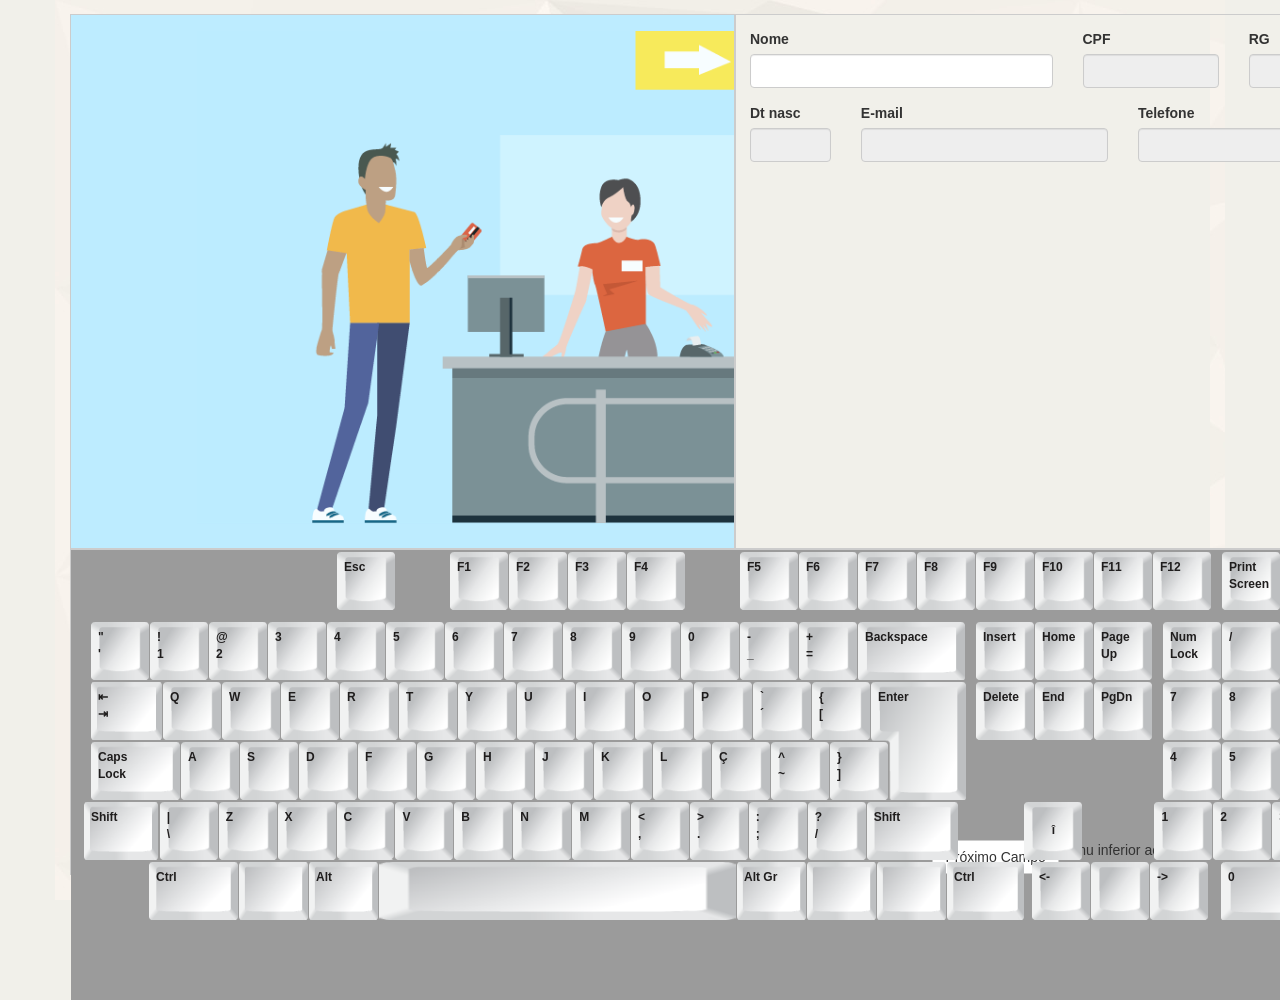
==== commit f55fc2f1: "update" ====
--- a/index.html
+++ b/index.html
@@ -47,7 +47,14 @@
                         <div class="row-1">
                             <div class="left">
                                 <section id="animacao">
-                                    <img src="images/balao.png" alt="" class="balao">
+                                    <div class="capa">
+                                        <p class="capa-titulo"><strong>Simulação</strong>:<br />Cadastro e Manutenção de Clientes</p>
+                                    </div>
+                                    <div class="balao">
+                                        <div class="balao-conteudo">
+                                            <p>Realizarei seu cadastro no Sistema!</p>
+                                        </div>
+                                    </div>
                                     <div class="img">
                                         <img src="images/cena.png" alt="">
                                     </div>
--- a/style.css
+++ b/style.css
@@ -382,11 +382,35 @@
     border: solid thin #ccc;
 }
 
+
+.capa {
+    width: 200px;
+    height: 90px;
+    background-color: rgba(100, 148, 237, 0.363);
+    font-size: 1.2em;
+    padding: 10px;
+    text-align: center;
+    position: absolute;
+    left: -650px;
+    opacity: 0;
+}
+
 .balao {
     position: absolute;
-    width: 250px;
+    width: 188px;
     height: 150px;
-    margin-left: 223px;
-    margin-top: 41px;
+    margin-left: 264px;
+    margin-top: 54px;
     opacity: 0;
+    background: url('images/balao.png');
+    background-repeat: no-repeat;
+    background-size: contain;
+    overflow: hidden;
+}
+
+.balao-conteudo {
+    position: inherit;
+    width: inherit;
+    height: inherit;
+    padding: 2em;
 }
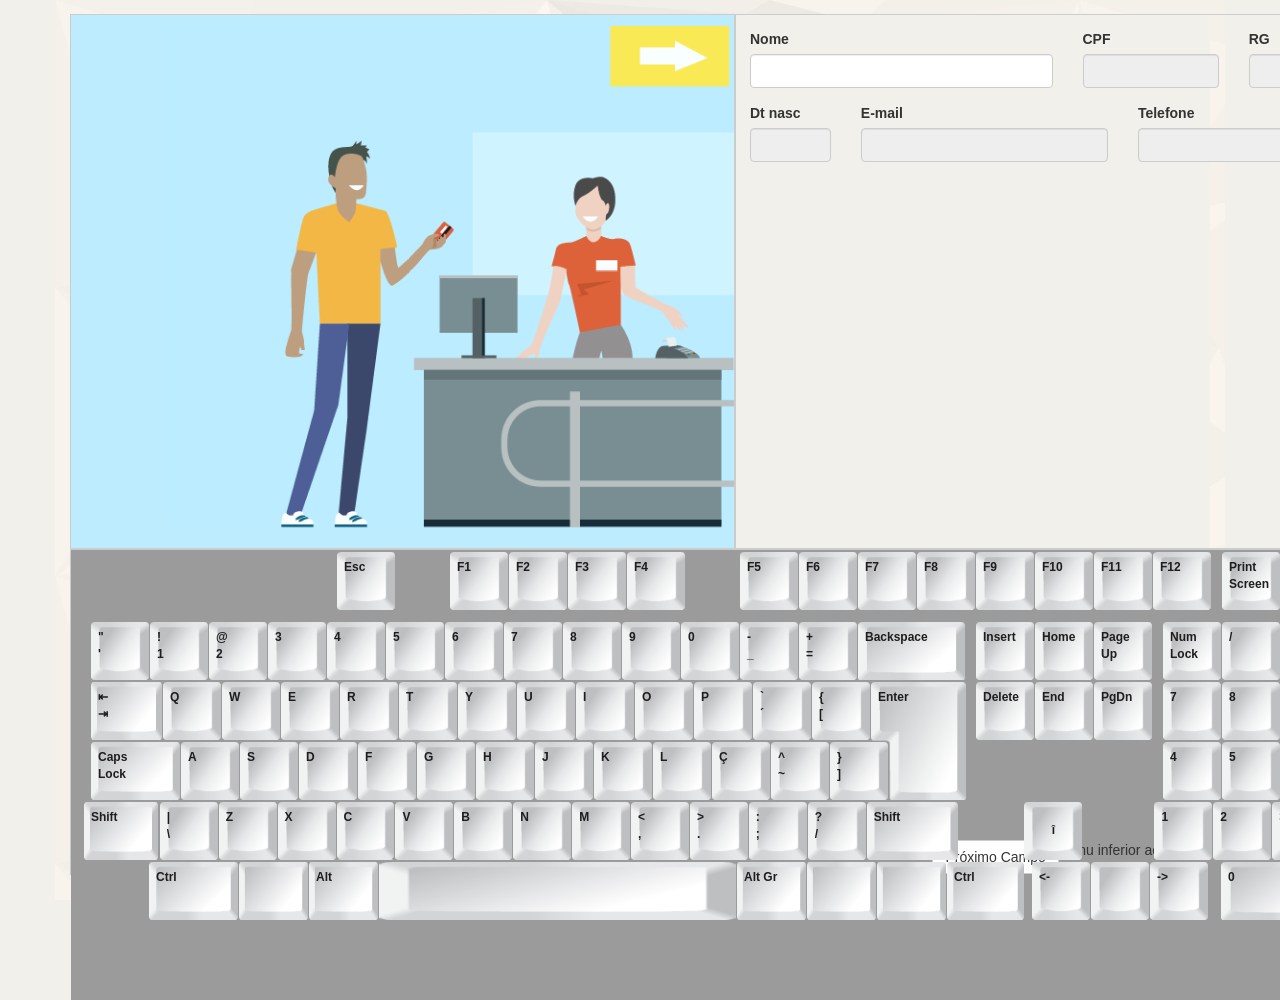
==== commit 1f3748c0: "update" ====
--- a/index.html
+++ b/index.html
@@ -47,16 +47,18 @@
                         <div class="row-1">
                             <div class="left">
                                 <section id="animacao">
-                                    <div class="capa">
-                                        <p class="capa-titulo"><strong>Simulação</strong>:<br />Cadastro e Manutenção de Clientes</p>
-                                    </div>
-                                    <div class="balao">
-                                        <div class="balao-conteudo">
-                                            <p>Realizarei seu cadastro no Sistema!</p>
-                                        </div>
-                                    </div>
-                                    <div class="img">
-                                        <img src="images/cena.png" alt="">
+                                    <div class="camada-1">
+                                        <div class="capa">
+                                            <p class="capa-titulo"><strong>Simulação</strong>:<br />Cadastro e Manutenção de Clientes</p>
+                                        </div>
+                                        <div class="balao">
+                                            <div class="balao-conteudo">
+                                                <p>Realizarei seu cadastro no Sistema!</p>
+                                            </div>
+                                        </div>
+                                        <div class="img">
+                                            <img src="images/cena.png" alt="">
+                                        </div>                                       
                                     </div>
                                 </section>
                             </div>
--- a/style.css
+++ b/style.css
@@ -1,3 +1,5 @@
+@import url('https://fonts.googleapis.com/css2?family=Signika+Negative:wght@300;400;700&display=swap');
+
 * {
     margin: 0;
     padding: 0;
@@ -412,5 +414,9 @@
     position: inherit;
     width: inherit;
     height: inherit;
-    padding: 2em;
+    padding: 1em;
+    font-family: 'Signika Negative', sans-serif;
+    font-weight: 600;
+    font-size: 1.3em;
+    text-align: center;
 }
